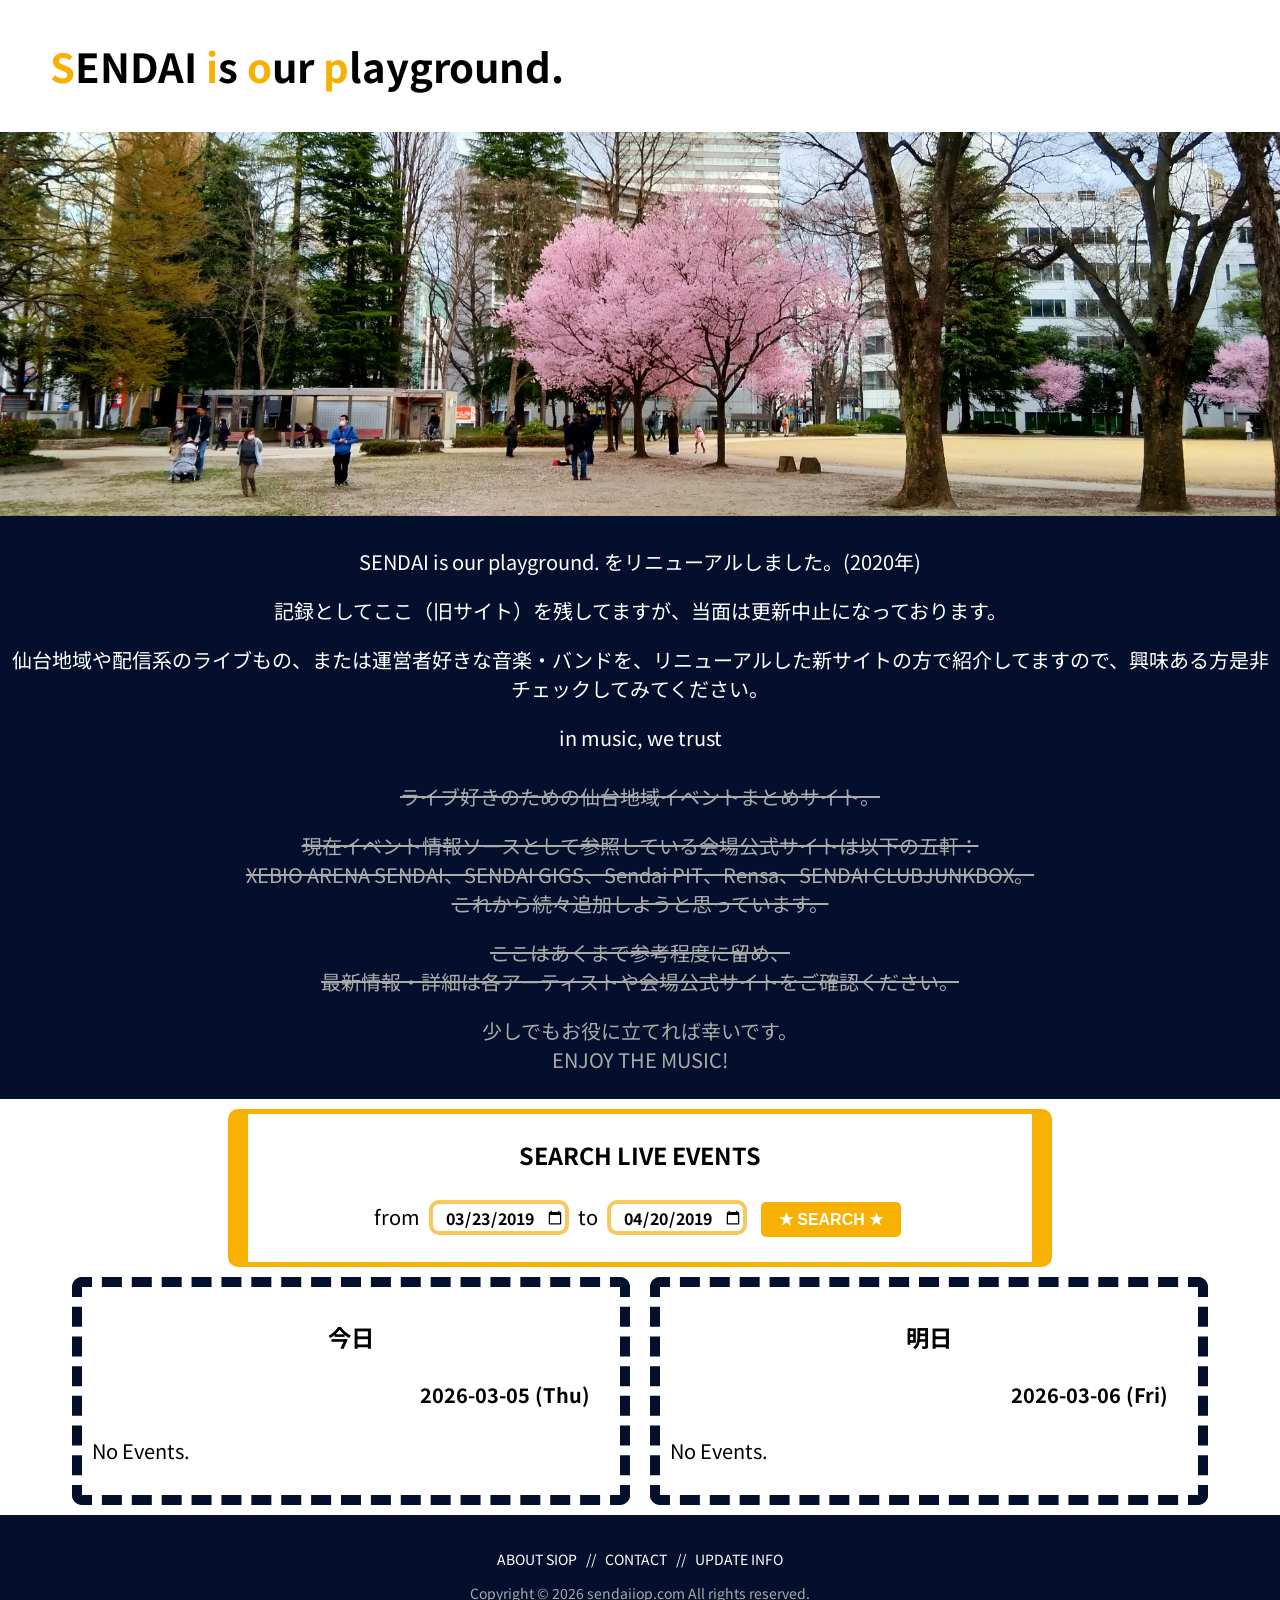
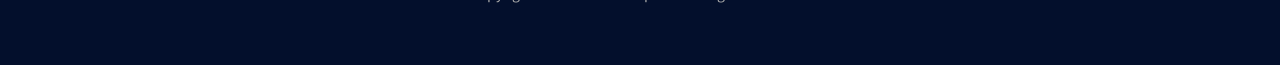
==== archive/siop_v1/index.html @ 087a9e6d "modified index" ====
<!DOCTYPE html>
<html>
<head>
    <meta charset="utf-8">
    <meta http-equiv="X-UA-Compatible" content="IE=edge,chrome=1">
    <title>SENDAI is our playground. - 仙台地域ライブイベントまとめサイト・SENDAI AREA GIG GUIDE - </title>
    <meta name="viewport" content="width=device-width, initial-scale=1">
    <meta name="description" content="ライブ好きのための仙台地域イベントまとめサイト。日付や範囲でライブを検索することができます。ライブに行こう！Searching for Live events in Sendai? Try siop!">
    <link href="https://fonts.googleapis.com/css?family=Noto+Sans+JP" rel="stylesheet">
    <link rel="shortcut icon" href="img/ico4.png"> 
    
    <link href="css/common.css" rel="stylesheet" type="text/css" >
    <link href="css/mobile.css" rel="stylesheet" type="text/css"
          media="(min-width: 0px) and (max-width: 599px)" >
    <link href="css/tablet.css" rel="stylesheet" type="text/css" 
          media="(min-width: 600px) and (max-width: 900px)" >
    <link href="css/pc.css" rel="stylesheet" type="text/css" 
          media="(min-width: 901px)">
    
    
</head>

<body>
    <div id="header-light">
        <h1><span class="kone"><span class="orange">S</span>ENDAI&nbsp;</span><span class="kone"><span class="orange">i</span>s <span class="orange">o</span>ur <span class="orange">p</span>layground.</span></h1>
    </div>

    <!--pic-header start -->
    <div id="pic-header">
    <picture>
        <source srcset="img/s2000_600.jpg" media="(min-width: 901px)">
        <source srcset="img/s1000_500.jpg" media="(min-width: 600px) and (max-width: 900px)">
        <source srcset="img/s600_500.jpg" media="(min-width: 0px) and (max-width: 599px)">
        <img src="img/s2000_600.jpg" alt="default image">
    </picture>
    </div>
    <!--pic-header ends-->
    <!-- information -->
    <div id="inform">
        <p><a href="./index.html" rel="noopener">SENDAI is our playground. </a>をリニューアルしました。(2020年)</p>
        <p>記録としてここ（旧サイト）を残してますが、当面は更新中止になっております。</p>
        <p>仙台地域や配信系のライブもの、または運営者好きな音楽・バンドを、リニューアルした<a href="./siop_v2/index.html" rel="noopener">新サイト</a>の方で紹介してますので、興味ある方是非チェックしてみてください。</p>
        <p>in music, we trust</p>
        <div style="color: #aaaaaa !important ; margin-top: 30px;">
            <p style=" text-decoration: line-through !important; ">ライブ好きのための仙台地域イベントまとめサイト。</p>
            <p style=" text-decoration: line-through !important; ">現在イベント情報ソースとして参照している会場公式サイトは以下の五軒：<br>XEBIO ARENA SENDAI、SENDAI GIGS、Sendai PIT、Rensa、SENDAI CLUBJUNKBOX。<br>これから続々追加しようと思っています。</p>
            <p style=" text-decoration: line-through !important; ">ここはあくまで参考程度に留め、<br>最新情報・詳細は各アーティストや会場公式サイトをご確認ください。</p>
            <p>少しでもお役に立てれば幸いです。<br>ENJOY THE MUSIC!</p>
        </div>
    </div>
        <!--wrapper start-->
    <div id="wrapper">
        <!-- search area -->
                <div class="searchbox">
            <h3>SEARCH LIVE EVENTS</h3>
            <form method="POST" action="https://sendaiiop.xrea.jp/search.php">
                <p><span class="kone"><label for="datestart">from&nbsp;</label><input type="date" name="datestart" id="datestart" value="2019-03-23"></span><span class="kone"><label for="dateends">&nbsp;to&nbsp;</label><input type="date" name="dateends" id="dateends" value="2019-04-20"></span>
                    <button type='submit' name='action' value='search'>★ SEARCH ★</button></p>
            </form>
        </div>
    <div class="container-table">
      <div class="table-row">
        <div id="todaysevent">
            <h3>今日</h3>
            <h4 class="date">2026-03-05 (Thu) </h4>
            <p>No Events.</p>        </div>
        <div id="tomorrowsevent">
            <h3>明日</h3>
            <h4 class="date">2026-03-06 (Fri) </h4>
            <p>No Events.</p>        </div>
      </div>
    </div>

    </div>
    <!--wrapper end-->
            <div id="footer">
        <p><a href="about.html">ABOUT SIOP</a>&nbsp;&nbsp;&nbsp;//&nbsp;&nbsp;&nbsp;<a href="contact.html">CONTACT</a>&nbsp;&nbsp;&nbsp;//&nbsp;&nbsp;&nbsp;<a href="updateinfo.html">UPDATE INFO</a></p>
        <p id="copyright">Copyright &copy; 2026 sendaiiop.com <span class="kone">All rights reserved.</span></p>
    </div>
</body>
</html>
---- archive/siop_v1/css/common.css ----
* {
  -webkit-box-sizing: border-box;
     -moz-box-sizing: border-box;
          box-sizing: border-box;
}

html{
    max-width:100vw;
    overflow-x: hidden;
    overflow-y: auto;
 
}

.orange{
    color: #f8b003;
}

#event_title{
    width: 100%;
    background: #f8b003;
    text-align: center;
    color: white;
    margin: 0;
    padding: 5px;
}

body {
    font-family: 'Noto Sans JP', 'Hiragino Kaku Gothic Pro', Meiryo, メイリオ, 'MS PGothic', arial, helvetica, sans-serif;
    background-color: #FFFFFF;
    margin: 0;
    padding: 0;
    border: 0;
    max-width: 100%;
    word-break: normal;
    overflow-wrap: break-word;
 
}
#header-light{
    max-width: 100vw;
    width: 100%;
    margin: 0;
    background-color: white;
    color: black;
}

#header-dark{
    max-width: 100vw;
    width: 100%;
    margin: 0; 
    background-color: #030F2C;
    color: white;   
}

#header-dark a:link{
    color: white;
}
#header-dark a:visited{
    color: white;
}

#header-dark a:hover{
    color: #f8b003;
}
#header-dark a:active{
    color: #f8b003;
}



#pic-header{
    max-width: 100%;
    width: 100%;
}

#wrapper{
    margin: 0 auto;
    
}

#inform{
    max-width: 100%;
    padding: 5px;
    margin: 0px 0px 10px 0px;
    text-align: center;
    color: white;
    /* background-color: #F6FBF6; */
    background-color: #030F2C;    
    
}


.searchwrapper{
    max-width: 100%;
    width: 100%;
    background-color: #f8b003;
    padding: 5px;
}
.searchboxfsearch{
    border-width: 5px 20px 5px 20px;
    border-color: white;
    border-style: solid;
    max-width: 100%;
    border-radius: 10px;
    background-color: white;
    text-align: center;
}
.searchbox{
    border-width: 5px 20px 5px 20px;
    border-color: #f8b003;
    border-style: solid;
    max-width: 100%;
    border-radius: 10px;
    background-color: white;
    text-align: center;
    
}
input[type="text"]{
    width: 150px;
    height: 35px;
    border: 4px solid #F7C85B;
    border-radius: 10px;
    margin: 5px;
    font-size: 16px;
    font-weight: bold;
    font-family: 'Noto Sans JP', Meiryo, メイリオ, sans-serif;
    text-align: center;
    background-color: white;
}

em{
    font-weight: bold;
    font-style: normal;
}

input[type="date"]{
    border: 4px solid #F7C85B;
    border-radius: 10px;
    margin: 5px;
    font-size: 16px;
    font-weight: bold;
    font-family: 'Noto Sans JP', Meiryo, メイリオ, sans-serif;
    text-align: center;
    background-color: white;
}
input[type="date"]:focus {
    border: 4px solid #030F2C;
}
input[type="date"]::-webkit-inner-spin-button{
  -webkit-appearance: none;
}
input[type="date"]::-webkit-clear-button{
  -webkit-appearance: none;
}
button{
    background-color: #f8b003; 
    border: 0px;
    border-radius: 5px;
    color: white;
    text-align: center;
    text-decoration: none;
    font-size: 16px;
    font-weight: bold;
    margin: 5px;
}
button:hover{
    border-color: #030F2C;
    background-color: #030F2C;    
}
button:active{
    border-color: #030F2C;
    background-color: #030F2C;
}

.date{
    text-align: right;
    font-weight: bold;
    padding: 0px 20px;
}

.placeinfo{
    text-align: left;
    margin: 0 auto;
}

.placeinfo h4{
    text-align: right;
}


img {
    max-width: 100%;
    height: auto;
}

#dark_title{
    max-width: 100%;
    width: 100%;
    color: white;
    background-color: #f8b003;
    margin: 0;
    padding: 5px;
    text-align: center;
}
.eventinfo{
    max-width: 100%;
    text-align: left;
    margin: 0 auto;
}



.everydaysevent{
    border-width: 10px;
    border-color: #030F2C;
    border-style: dashed;
    margin: 5px auto;
    
    border-radius: 10px;    
    text-align: left;
    padding: 10px;    
}


#todaysevent{
    border-width: 10px;
    border-color: #030F2C;
    border-style: dashed;
    margin: 5px auto;
    
    border-radius: 10px;    
    text-align: center;
    padding: 10px;
}
#todaysevent p{
    text-align: left;
}
#tomorrowsevent{
    border-width: 10px;
    border-color: #030F2C;
    border-style: dashed;
    margin: 5px auto;    
    border-radius: 10px;
    
    text-align: center;
    padding: 10px;
}
#tomorrowsevent p{
    text-align: left;
}
.place{
    color: #c6001c;
    font-weight: bold;
}

picture{
    background: #030F2C;
}
span.kone{
    display: inline-block;
}
#footer a:link{
    color:white;
}

a:link {
    color: black;
    text-decoration: none;
}
.place a:link{
    color: #c6001c;
    font-weight: bold;
}
#inform a:link{
    color: #f8b003;
}

#footer a:link{
    color: white;
}

a:visited {
    color: black;
    text-decoration: none;
}

.place a:visited{
    color: #c6001c;
    font-weight: bold;
}
#inform a:visited{
    color: #f8b003;
}
#footer a:visited{
    color: white;
}

a:hover {
    color:#f8b003;
    text-decoration: none;
}
.place a:hover{
    color:#f8b003;
    font-weight: bold;
}
#inform a:hover{
    color:#f8b003;
    text-decoration: none;
}

#footer a:hover{
    color:#f8b003;
}

a:active {
    color:#f8b003;
    text-decoration: none;
}
.place a:active{
    color:#f8b003;
    font-weight: bold;
}
#inform a:active{
    color: #f8b003;
    text-decoration: none;
}

#footer a:active{
    color: #f8b003;
}

#footer{
    margin: 10px 0px 0px 0px;
    padding: 20px;
    color: white;
    background-color: #030F2C;
    width: 100%;
    text-align: center;

}
#copyright{
    color:darkgray;
}
---- archive/siop_v1/css/mobile.css ----
body{
    font-size: 15px;
}

#header-light, #header-dark{
    padding: 5px 20px 5px 20px;
 }

#wrapper{
    max-width: 98%;
    margin: 0px 5px 0px 5px;
    padding: 0px 5px 0px 5px;
}
.placeinfo{
    width: 98%;
    padding: 12px;
}

.eventinfo{
    width: 98%;
    padding: 10px;
}
.dp{
    text-align: right;
}
.contactarea{
    width: 100%;
}

input[type="date"]{
    width: 180px;
    height: 35px;
}
button{
    width: 200px;
    height: 35px;
}


h1{
    font-size: 32px;
}
.everydaysevent{
    width: 100%;
}

#todaysevent{
    width: 100%;

}
#tomorrowsevent{
    width: 100%;
}
.searchbox,.searchboxfsearch{
    width: 90%;
    margin: 10px auto;
}



#footer{
    height: 120px;
    font-size: 12px;
}
---- archive/siop_v1/css/tablet.css ----
body{
    font-size: 20px;
}
#header-light, #header-dark{
    padding: 10px 30px 10px 30px;
 }

#wrapper{
    max-width: 95%;
    padding: 0px 10px 0px 10px;
}
 
input[type="checkbox"]{
  width: 1.2em; /*Desired width*/
  height: 1.2em; /*Desired height*/
}


.eventinfo{
    width: 80%;
    padding: 10px;
}
.placeinfo{
    width: 80%;
    padding: 10px;
}

.everydaysevent{
    width: 100%;

}

input[type="date"]{
    width: 160px;
    height: 35px;
}
button{
    width: 150px;
    height: 35px;
}
.contactarea{
    width: 100%;
}

.dp{
    text-align: right;
}
#todaysevent{
    width: 100%;
}

#tomorrowsevent{
    width: 100%;
}

.searchbox, .searchboxfsearch{
    width: 90%;
    margin: 10px auto;
}

#footer{
    height: 150px;
    font-size: 14px;
}
---- archive/siop_v1/css/pc.css ----
body{
    font-size: 20px;
}
#header-light, #header-dark{
    padding: 10px 50px 10px 50px;
 }

#wrapper{
    max-width: 95%;
    padding: 0px 20px 0px 20px;
}
.eventinfo{
    width: 60%;
    padding: 10px;
    text-align: center;
}

.placeinfo{
    width: 50%;
    padding: 10px;
}

.contactarea{
    width: 50%;
    margin: 0 auto;
}

.everydaysevent{
    width: 80%;
    padding: 20px;
}

#todaysevent{
    width: 49%;
    display: table-cell;

}

#tomorrowsevent{    
    width: 49%;
    display: table-cell;

}

input[type="date"]{
    width: 140px;
    height: 35px;
}

button{
    width: 140px;
    height: 35px;
}

.dp{
    text-align: center;
}
.container-table{
    width:100%;
    display: table; 
    border-collapse: separate; 
    border-spacing: 20px 0;
    margin: 0 auto;
}
.table-row{
    display: table-row;
}

input[type="checkbox"]{
  width: 1.3em; /*Desired width*/
  height: 1.3em; /*Desired height*/
}

.searchbox, .searchboxfsearch{
    width: 70%;
    margin: 10px auto;
}
#inform a:link{
    color: white;
}
#inform a:visited{
    color: white;
}
#inform a:hover{
    color: #f8b003;
;
}
#inform a:active{
    color: #f8b003;
}
#footer{
    height: 150px;
    font-size: 14px;
}
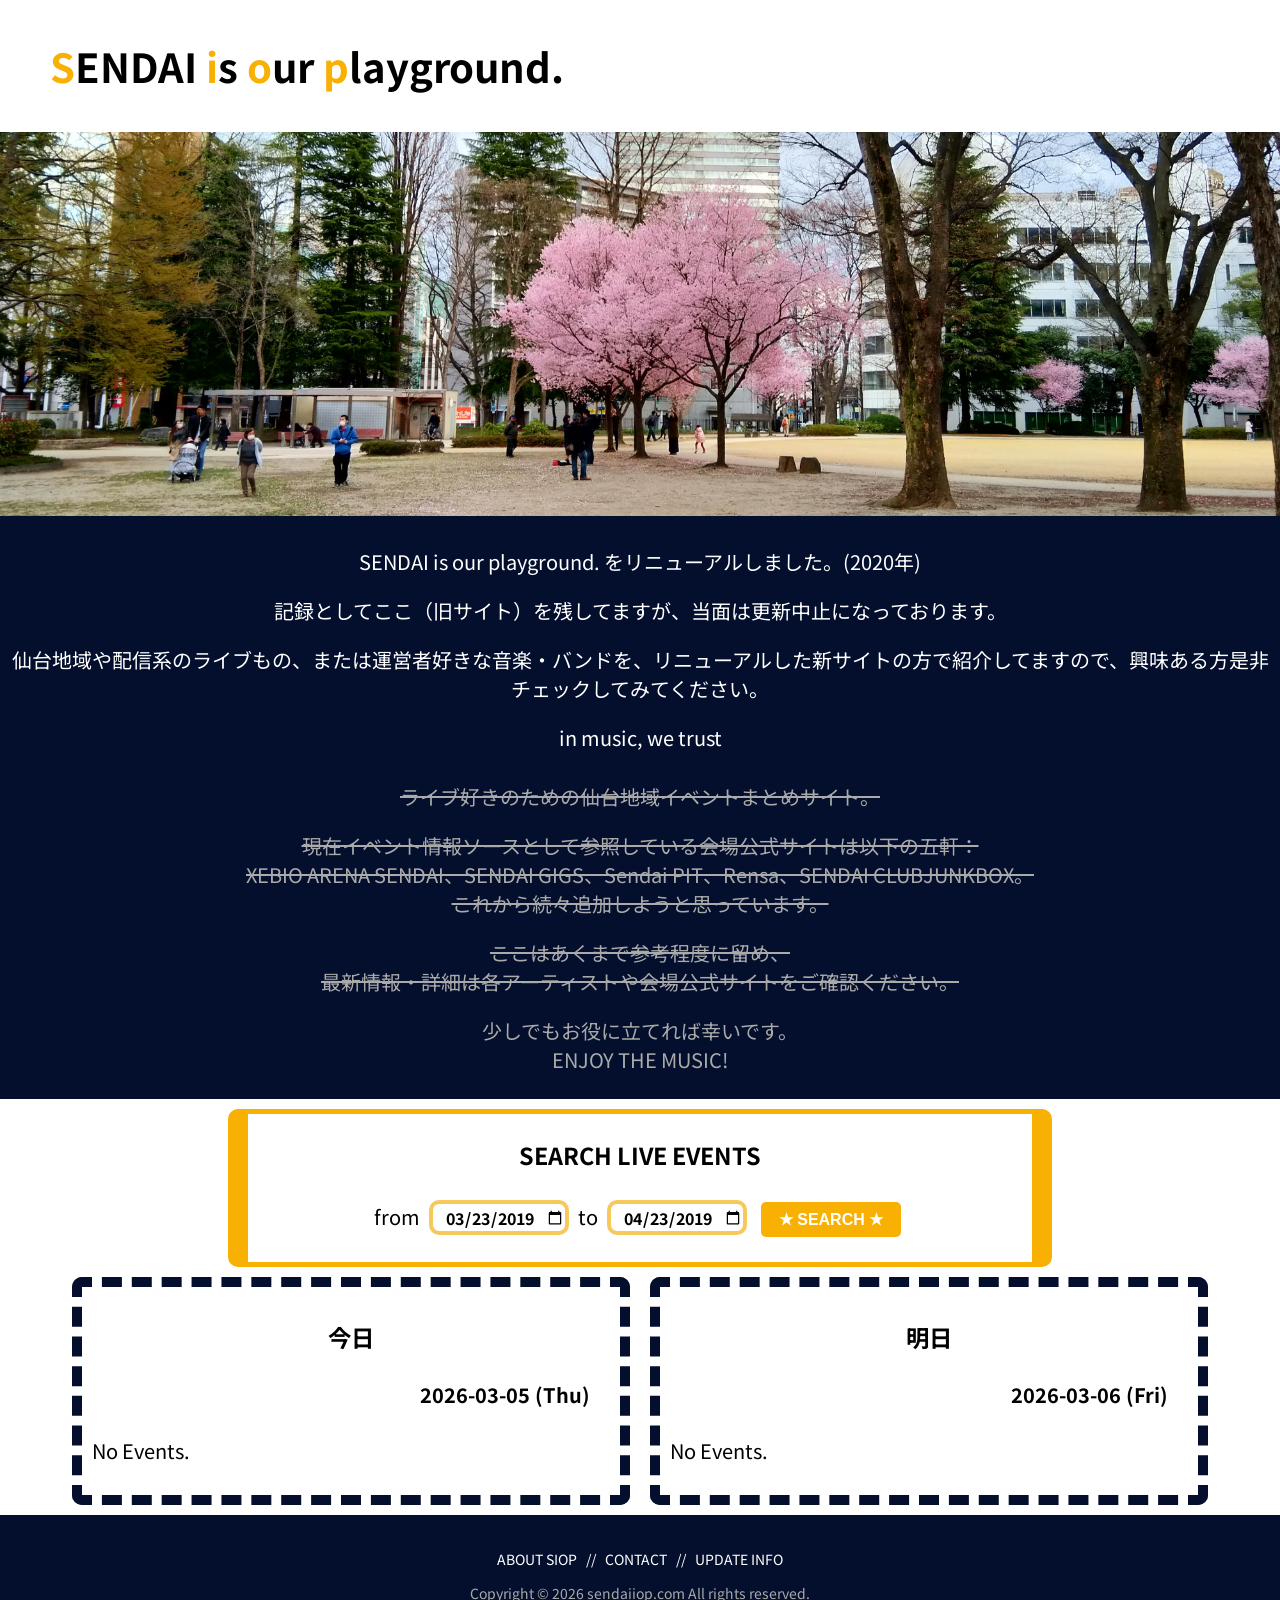
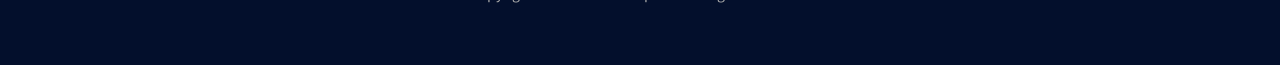
==== commit 05e02c19: "archive and modify" ====
--- a/archive/siop_v1/index.html
+++ b/archive/siop_v1/index.html
@@ -53,8 +53,8 @@
         <!-- search area -->
                 <div class="searchbox">
             <h3>SEARCH LIVE EVENTS</h3>
-            <form method="POST" action="https://sendaiiop.xrea.jp/search.php">
-                <p><span class="kone"><label for="datestart">from&nbsp;</label><input type="date" name="datestart" id="datestart" value="2019-03-23"></span><span class="kone"><label for="dateends">&nbsp;to&nbsp;</label><input type="date" name="dateends" id="dateends" value="2019-04-20"></span>
+            <form method="POST" action="./search.html">
+                <p><span class="kone"><label for="datestart">from&nbsp;</label><input type="date" name="datestart" id="datestart" value="2019-03-23"></span><span class="kone"><label for="dateends">&nbsp;to&nbsp;</label><input type="date" name="dateends" id="dateends" value="2019-04-23"></span>
                     <button type='submit' name='action' value='search'>★ SEARCH ★</button></p>
             </form>
         </div>
